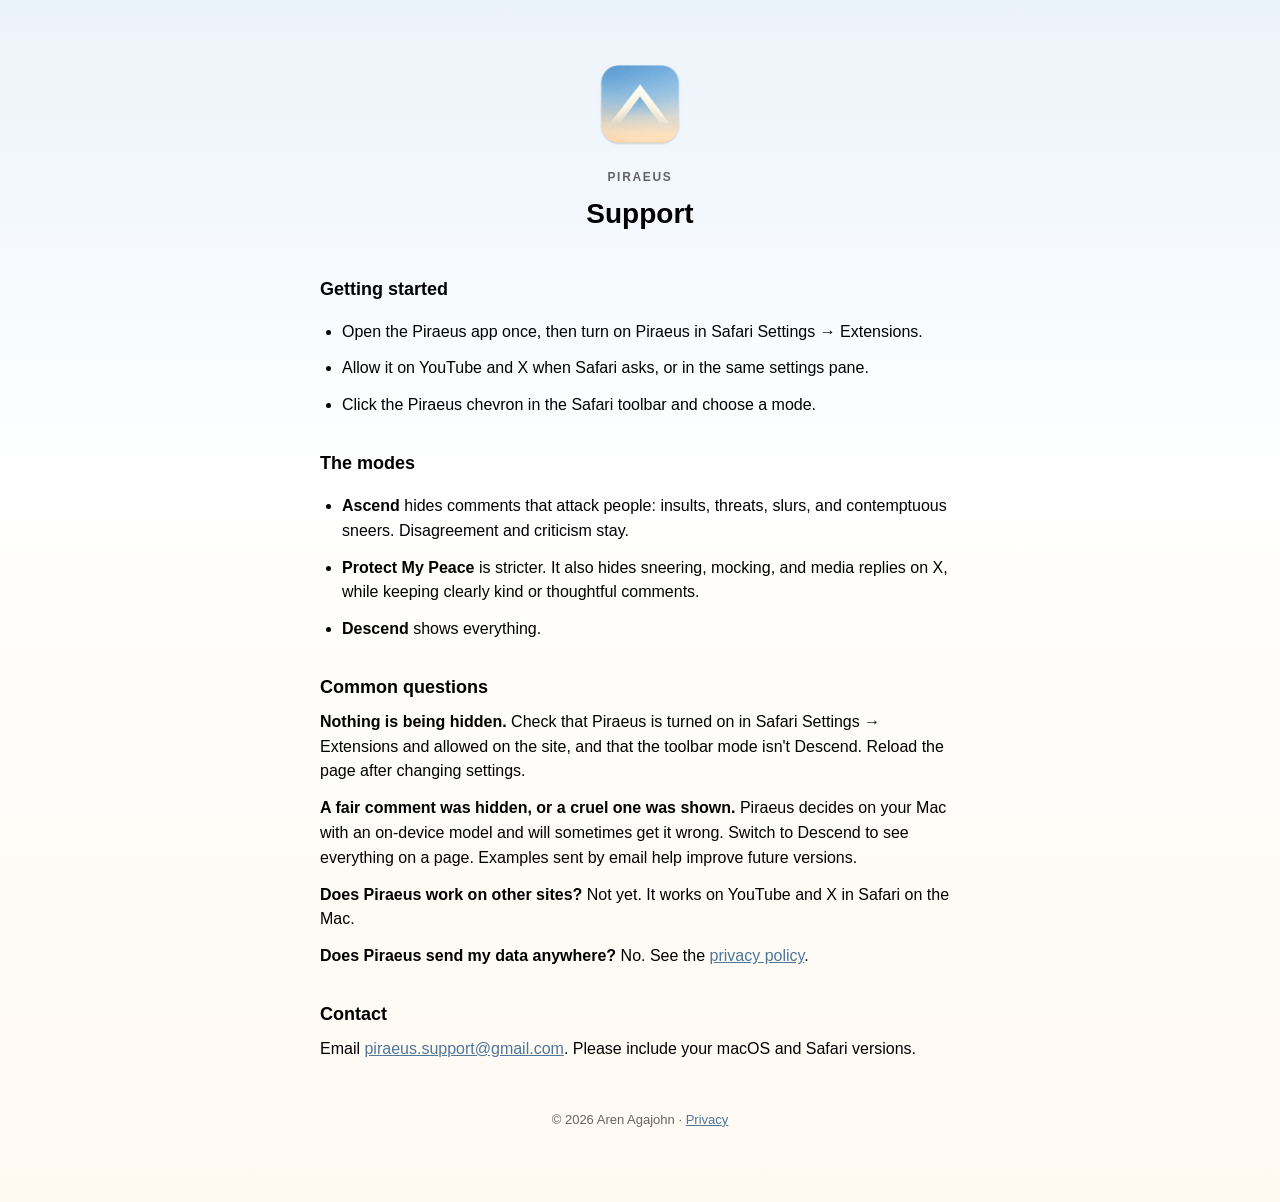
==== support.html @ 41c71614 "Piraeus privacy policy and support pages. Co-Authored-By: Claude Opus 5.5 <noreply@anthropic.com>" ====
<!DOCTYPE html>
<html lang="en">
<head>
    <meta charset="utf-8">
    <meta name="viewport" content="width=device-width, initial-scale=1">
    <title>Support · Piraeus</title>
    <link rel="stylesheet" href="style.css">
</head>
<body>
<main>
    <header>
        <img src="icon.png" alt="">
        <div class="name"><a href="index.html">PIRAEUS</a></div>
        <h1>Support</h1>
    </header>

    <h2>Getting started</h2>
    <ul>
        <li>Open the Piraeus app once, then turn on Piraeus in Safari Settings → Extensions.</li>
        <li>Allow it on YouTube and X when Safari asks, or in the same settings pane.</li>
        <li>Click the Piraeus chevron in the Safari toolbar and choose a mode.</li>
    </ul>

    <h2>The modes</h2>
    <ul>
        <li><strong>Ascend</strong> hides comments that attack people: insults, threats, slurs, and contemptuous sneers. Disagreement and criticism stay.</li>
        <li><strong>Protect My Peace</strong> is stricter. It also hides sneering, mocking, and media replies on X, while keeping clearly kind or thoughtful comments.</li>
        <li><strong>Descend</strong> shows everything.</li>
    </ul>

    <h2>Common questions</h2>
    <p><strong>Nothing is being hidden.</strong> Check that Piraeus is turned on in Safari Settings → Extensions and allowed on the site, and that the toolbar mode isn't Descend. Reload the page after changing settings.</p>
    <p><strong>A fair comment was hidden, or a cruel one was shown.</strong> Piraeus decides on your Mac with an on-device model and will sometimes get it wrong. Switch to Descend to see everything on a page. Examples sent by email help improve future versions.</p>
    <p><strong>Does Piraeus work on other sites?</strong> Not yet. It works on YouTube and X in Safari on the Mac.</p>
    <p><strong>Does Piraeus send my data anywhere?</strong> No. See the <a href="privacy.html">privacy policy</a>.</p>

    <h2>Contact</h2>
    <p>Email <a href="mailto:piraeus.support@gmail.com">piraeus.support@gmail.com</a>. Please include your macOS and Safari versions.</p>

    <footer>© 2026 Aren Agajohn · <a href="privacy.html">Privacy</a></footer>
</main>
</body>
</html>
---- style.css ----
:root {
    color-scheme: light dark;

    /* Same sky-to-dawn colors as the app icon and onboarding window. */
    --sky: #6fa8dc;
    --dawn: #fde3c0;
}

body {
    margin: 0;
    min-height: 100vh;
    background: linear-gradient(180deg,
        color-mix(in srgb, var(--sky) 14%, Canvas),
        Canvas 40%,
        color-mix(in srgb, var(--dawn) 22%, Canvas));
    color: CanvasText;
    font: 16px/1.55 -apple-system, BlinkMacSystemFont, "SF Pro Text", "Helvetica Neue", sans-serif;
}

main {
    max-width: 640px;
    margin: 0 auto;
    padding: 56px 24px 72px;
}

header {
    text-align: center;
    margin-bottom: 40px;
}

header img {
    width: 96px;
    height: 96px;
}

.name {
    margin-top: 8px;
    color: color-mix(in srgb, CanvasText 60%, transparent);
    font-size: 12px;
    font-weight: 600;
    letter-spacing: 0.14em;
}

.name a {
    color: inherit;
    text-decoration: none;
}

h1 {
    margin: 6px 0 0;
    font-size: 28px;
    font-weight: 600;
}

h2 {
    margin: 32px 0 8px;
    font-size: 18px;
    font-weight: 600;
}

p, li {
    margin: 0 0 12px;
}

ul {
    padding-left: 22px;
}

a {
    color: color-mix(in srgb, var(--sky) 70%, CanvasText);
}

.updated, footer {
    color: color-mix(in srgb, CanvasText 60%, transparent);
    font-size: 13px;
}

footer {
    margin-top: 48px;
    text-align: center;
}
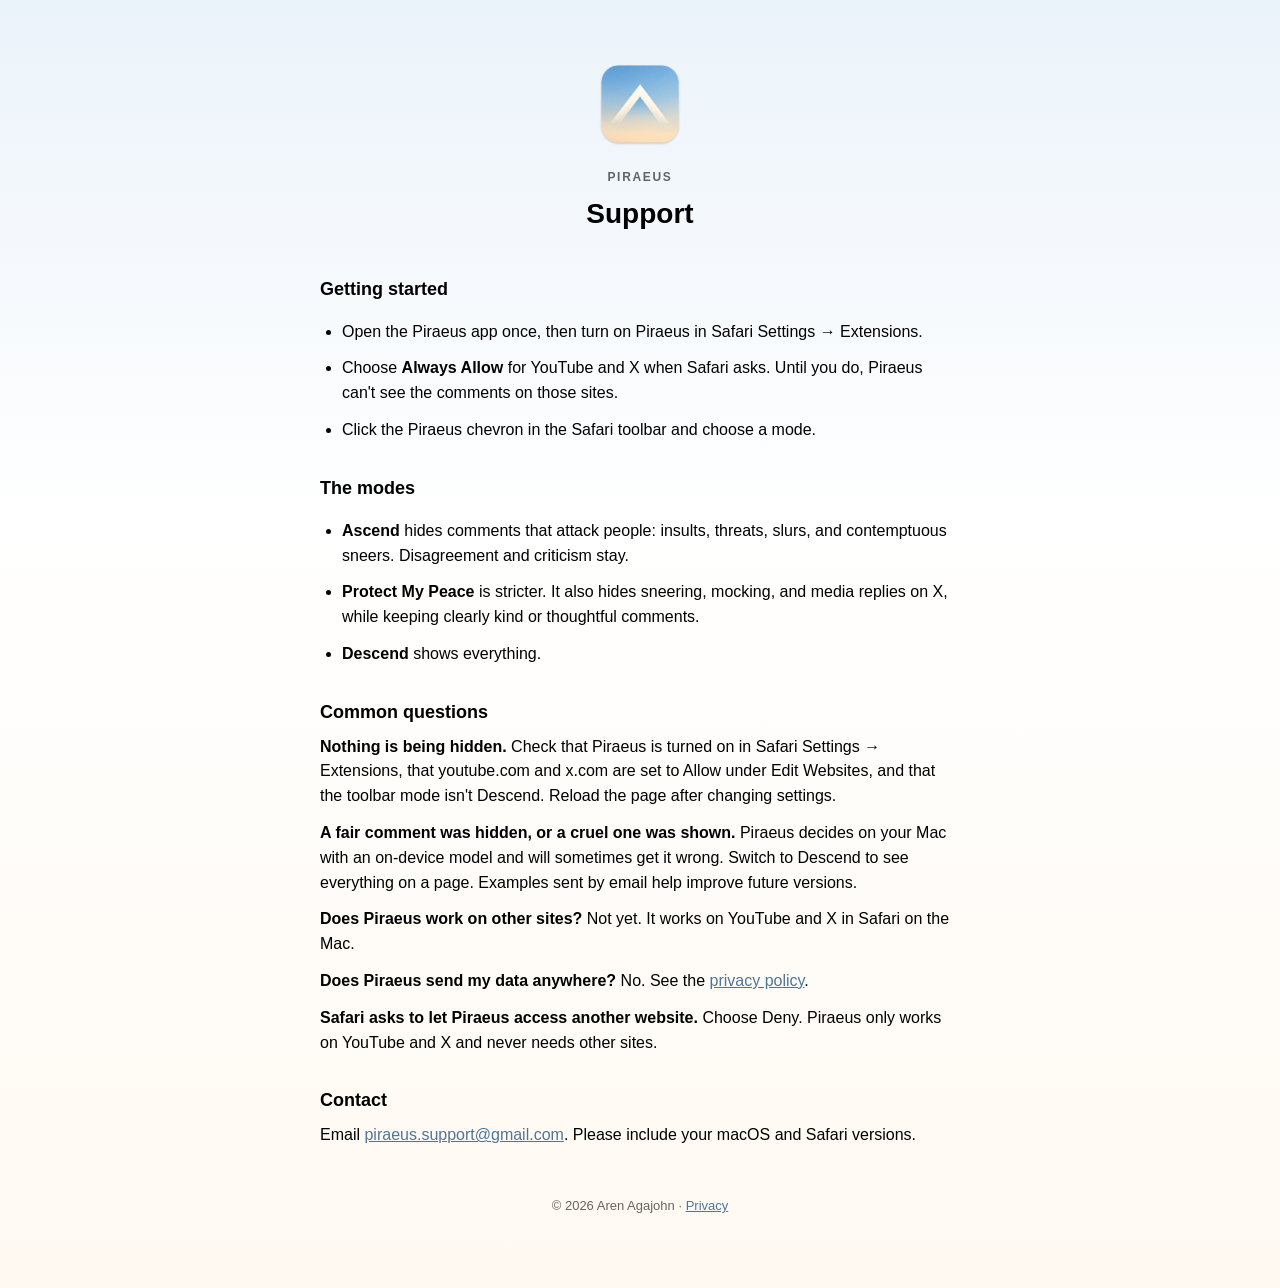
==== commit e34e42a8: "Support: Always Allow on YouTube and X; deny other sites. Co-Authored-By: Claude Opus 5.5 <noreply@a" ====
--- a/support.html
+++ b/support.html
@@ -17,7 +17,7 @@
     <h2>Getting started</h2>
     <ul>
         <li>Open the Piraeus app once, then turn on Piraeus in Safari Settings → Extensions.</li>
-        <li>Allow it on YouTube and X when Safari asks, or in the same settings pane.</li>
+        <li>Choose <strong>Always Allow</strong> for YouTube and X when Safari asks. Until you do, Piraeus can't see the comments on those sites.</li>
         <li>Click the Piraeus chevron in the Safari toolbar and choose a mode.</li>
     </ul>
 
@@ -29,10 +29,12 @@
     </ul>
 
     <h2>Common questions</h2>
-    <p><strong>Nothing is being hidden.</strong> Check that Piraeus is turned on in Safari Settings → Extensions and allowed on the site, and that the toolbar mode isn't Descend. Reload the page after changing settings.</p>
+    <p><strong>Nothing is being hidden.</strong> Check that Piraeus is turned on in Safari Settings → Extensions, that youtube.com and x.com are set to Allow under Edit Websites, and that the toolbar mode isn't Descend. Reload the page after changing settings.</p>
     <p><strong>A fair comment was hidden, or a cruel one was shown.</strong> Piraeus decides on your Mac with an on-device model and will sometimes get it wrong. Switch to Descend to see everything on a page. Examples sent by email help improve future versions.</p>
     <p><strong>Does Piraeus work on other sites?</strong> Not yet. It works on YouTube and X in Safari on the Mac.</p>
     <p><strong>Does Piraeus send my data anywhere?</strong> No. See the <a href="privacy.html">privacy policy</a>.</p>
+
+    <p><strong>Safari asks to let Piraeus access another website.</strong> Choose Deny. Piraeus only works on YouTube and X and never needs other sites.</p>
 
     <h2>Contact</h2>
     <p>Email <a href="mailto:piraeus.support@gmail.com">piraeus.support@gmail.com</a>. Please include your macOS and Safari versions.</p>
